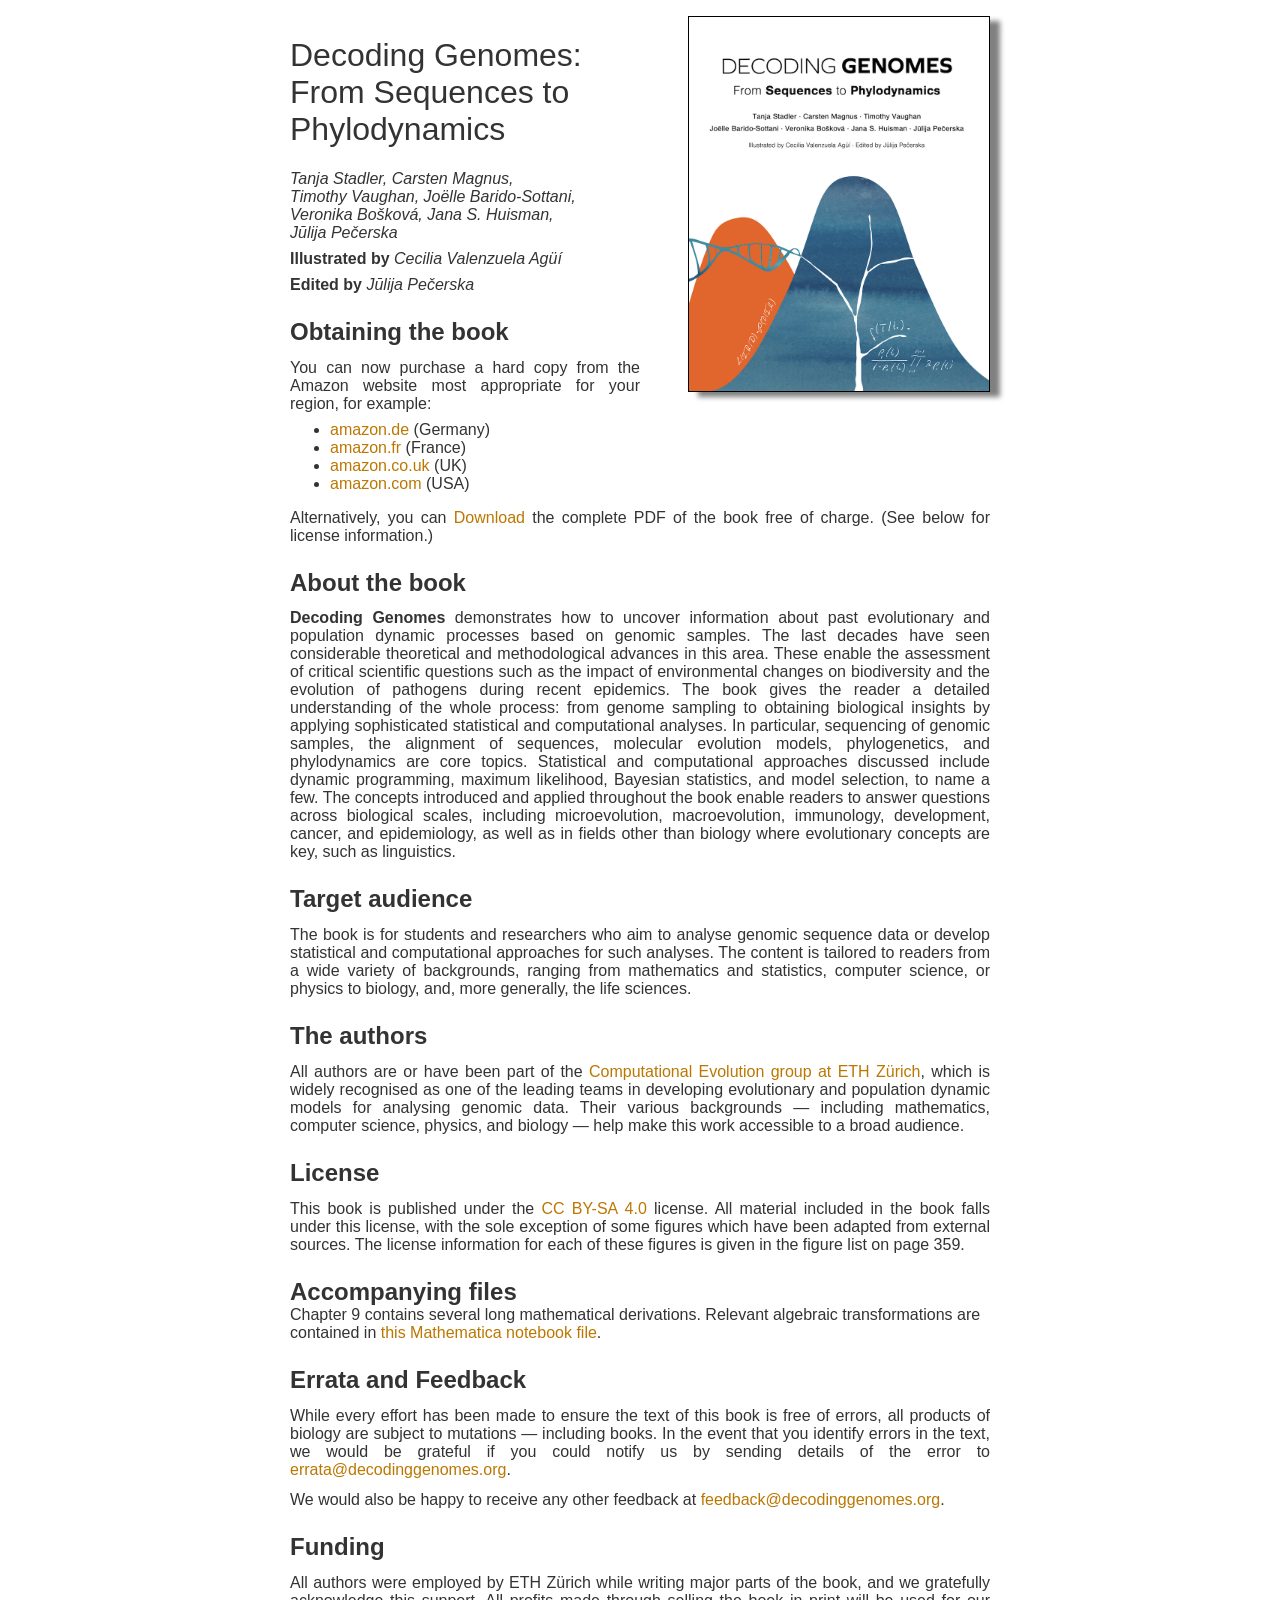
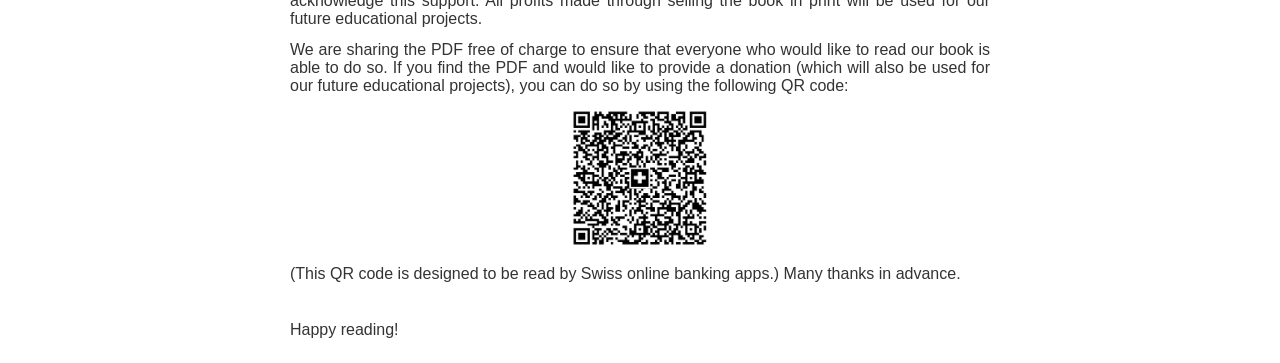
==== index.html @ dccded8a "Adjusted wording." ====
<!DOCTYPE html>
<html>

  <head>
    <title>Decoding Genomes: From Sequences to Phylodynamics</title>
    <meta charset="UTF-8">
    <meta name="description" content="An introduction to the modern analysis of evolving populations.">
    <meta name="author" content="Tanja Stadler, Carsten Magnus, Timothy Vaughan, Joëlle Barido-Sottani, Veronika Bošková, Jana S. Huisman, Jūlija Pečerska">
    <meta name="viewport" content="with=device-width, initial-scale=1.0">
    <link rel="stylesheet" type="text/css" href="style.css">
  </head>

  <body>
    <img id="cover" src="images/dg_cover.png" alt="Thumbnail of Decoding Genomes book cover.">

    <h1>Decoding Genomes: From Sequences to Phylodynamics</h1>
    <div class="authors"> <i>Tanja&nbsp;Stadler, Carsten&nbsp;Magnus, Timothy&nbsp;Vaughan,
        Joëlle&nbsp;Barido-Sottani, Veronika&nbsp;Bošková, Jana&nbsp;S.&nbsp;Huisman, Jūlija&nbsp;Pečerska</i></div>
    <div class="authors"> Illustrated by <i>Cecilia Valenzuela Agüí</i></div>
    <div class="authors">Edited by <i>Jūlija Pečerska</i></div>

    <h2>Obtaining the book</h2>

    <!-- <p>You will shortly be able to purchase a hard copy from Amazon. (Quality testing currently in progress.)</p> -->

    <p>You can now purchase a hard copy from the Amazon website most appropriate for your region, for example:</p>
    <ul>
      <li><a href="https://www.amazon.de/dp/B0D3BPB85C">amazon.de</a> (Germany)</li>
      <li><a href="https://www.amazon.fr/dp/B0D3BPB85C">amazon.fr</a> (France)</li>
      <li><a href="https://www.amazon.co.uk/dp/B0D3BPB85C">amazon.co.uk</a> (UK)</li>
      <li><a href="https://www.amazon.com/dp/B0D3BPB85C">amazon.com</a> (USA)</li>
    </ul>

    <p>Alternatively, you can <a
                                href="https://github.com/decodinggenomes/webpage/releases/download/e1.0/Decoding_Genomes_ed1_ebook.pdf">Download</a>
      the complete PDF of the book
      free of charge. (See below for license information.)</p>

    <h2>About the book</h2>

    <p><b>Decoding Genomes</b> demonstrates how to uncover information
      about past evolutionary and population dynamic processes based
      on genomic samples. The last decades have seen considerable
      theoretical and methodological advances in this area. These
      enable the assessment of critical scientific questions such as
      the impact of environmental changes on biodiversity and the
      evolution of pathogens during recent epidemics. The book gives
      the reader a detailed understanding of the whole process: from
      genome sampling to obtaining biological insights by applying
      sophisticated statistical and computational analyses. In
      particular, sequencing of genomic samples, the alignment of
      sequences, molecular evolution models, phylogenetics, and
      phylodynamics are core topics. Statistical and computational
      approaches discussed include dynamic programming, maximum
      likelihood, Bayesian statistics, and model selection, to name a
      few. The concepts introduced and applied throughout the book
      enable readers to answer questions across biological scales,
      including microevolution, macroevolution, immunology,
      development, cancer, and epidemiology, as well as in fields
      other than biology where evolutionary concepts are key, such as
      linguistics.</p>

    <h2>Target audience</h2>

    <p>The book is for students and researchers
      who aim to analyse genomic sequence data or develop statistical and
      computational approaches for such analyses. The content is tailored to
      readers from a wide variety of backgrounds, ranging from mathematics
      and statistics, computer science, or physics to biology, and, more
      generally, the life sciences.</p>

    <h2> The authors </h2>
    <p>All authors are or have been part of the
      <a href="https://bsse.ethz.ch/cevo">Computational Evolution
        group at ETH Zürich</a>, which is widely recognised as one of
      the leading teams in developing evolutionary and population
      dynamic models for analysing genomic data. Their various
      backgrounds &mdash; including mathematics, computer science, physics,
      and biology &mdash; help make this work accessible to a broad
      audience.
    </p>

    <h2>License</h2>

    <p>This book is published under the
      <a href="https://creativecommons.org/licenses/by-sa/4.0/">CC BY-SA 4.0</a>
      license. All material included in the book falls under this
      license, with the sole exception of some figures which have been
      adapted from external sources. The license information for each
      of these figures is given in the figure list on page 359.</p>

    <h2>Accompanying files</h2>
    Chapter 9 contains several long mathematical derivations. Relevant
    algebraic transformations are contained in
    <a href="https://github.com/decodinggenomes/webpage/releases/download/e1.0/Chapter09_Mathematica.nb">this Mathematica notebook file</a>.

    <h2>Errata and Feedback</h2>

    <p>While every effort has been made to ensure the text of this book
      is free of errors, all products of biology are subject to
      mutations &mdash; including books. In the event that you identify errors
      in the text, we would be grateful if you could notify us
      by sending details of the error to
      <a href="mailto:errata@decodinggenomes.org">errata@decodinggenomes.org</a>.
    </p>

    <p>We would also be happy to receive any other feedback at
      <a href="mailto:feedback@decodinggenomes.org">feedback@decodinggenomes.org</a>.
    </p>

    <h2>Funding</h2>

    <p>All authors were employed by ETH Zürich while writing major
      parts of the book, and we gratefully acknowledge this support. All
      profits made through selling the book in print will be used for
      our future educational projects.</p>

    <p>We are sharing the PDF free of charge to ensure that everyone
      who would like to read our book is able to do so. If you find
      the PDF and would like to provide a donation (which will also be
      used for our future educational projects), you can do so by
      using the following QR code:</p>

    <img id="qrcode" src="images/qr-code.png">

    <p>(This QR code is designed to be read by Swiss online
    banking apps.)  Many thanks in advance.</p>

    <br>
    <p>Happy reading!</p>
  </body>

</html>
---- style.css ----
body {
    margin: 0 auto;
    padding: 1em;
    max-width: 700px;
    font-family: sans-serif;
    background-color: white;
    color: #333;
}

img#cover {
    width: 300px;
    border: solid 1px black;
    box-shadow: 10px 5px 5px grey;
}

img#qrcode {
    text-align: center;
    width: 150px;
    display: block;
    margin-left: auto;
    margin-right: auto;
}

@media (min-width: 700px) {
    img#cover {
        float: right;
        margin-left: 3em;
        margin-bottom: 2em;
    }
}

@media (max-width: 699px) {
    img {
        display: block;
        width: 80%;
        margin: 2em;
    }
}

div.authors {
    margin-bottom: 0.5em;
    font-weight: bold;
}

div.authors>i {
    font-weight: normal;
}

h1 {
    font-weight: normal;
}

h2 {
    margin-top: 1em;
    margin-bottom: 0em;
}

p {
    margin-top: 0.8em;
    margin-bottom: 0.5em;
    text-align: justify;
}

ul {
    margin-top: 0em;
}

a {
    color: #b70;
    text-decoration: none;
}

a:hover {
    text-decoration: underline;
}
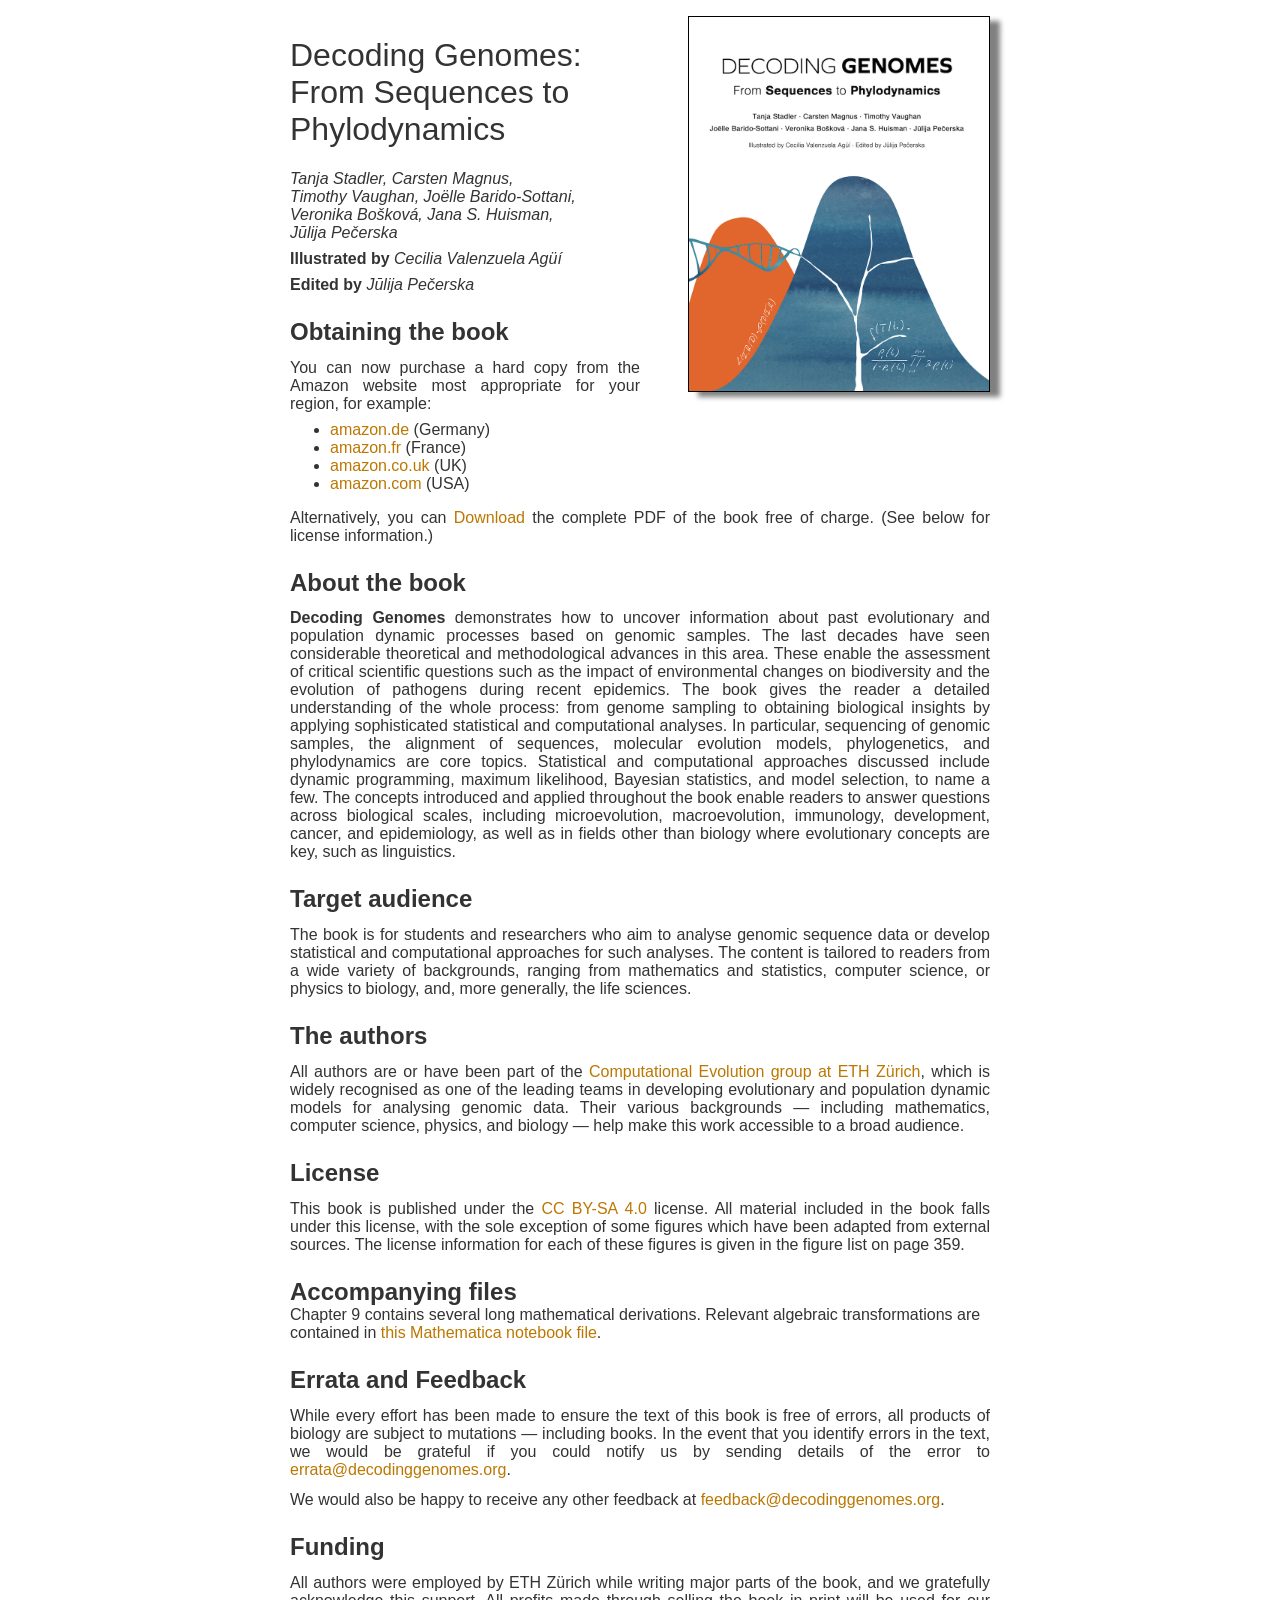
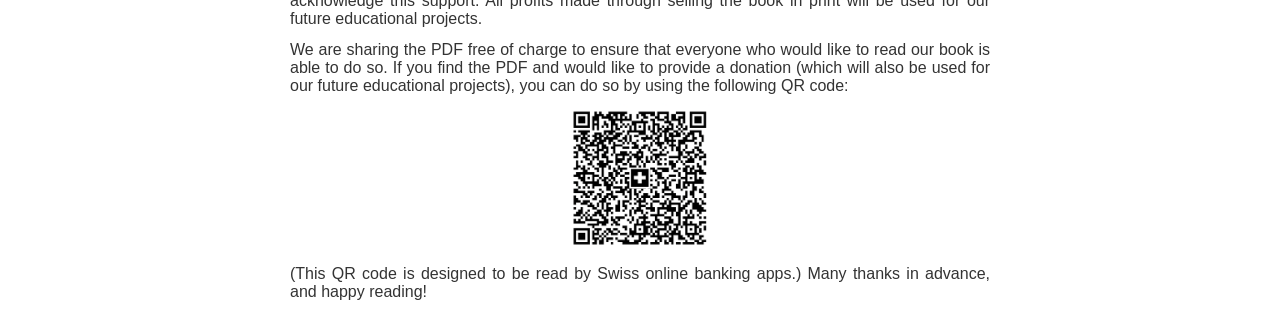
==== commit 98ad211a: "Adjusted text." ====
--- a/index.html
+++ b/index.html
@@ -124,10 +124,7 @@
     <img id="qrcode" src="images/qr-code.png">
 
     <p>(This QR code is designed to be read by Swiss online
-    banking apps.)  Many thanks in advance.</p>
-
-    <br>
-    <p>Happy reading!</p>
+    banking apps.)  Many thanks in advance, and happy reading!</p>
   </body>
 
 </html>
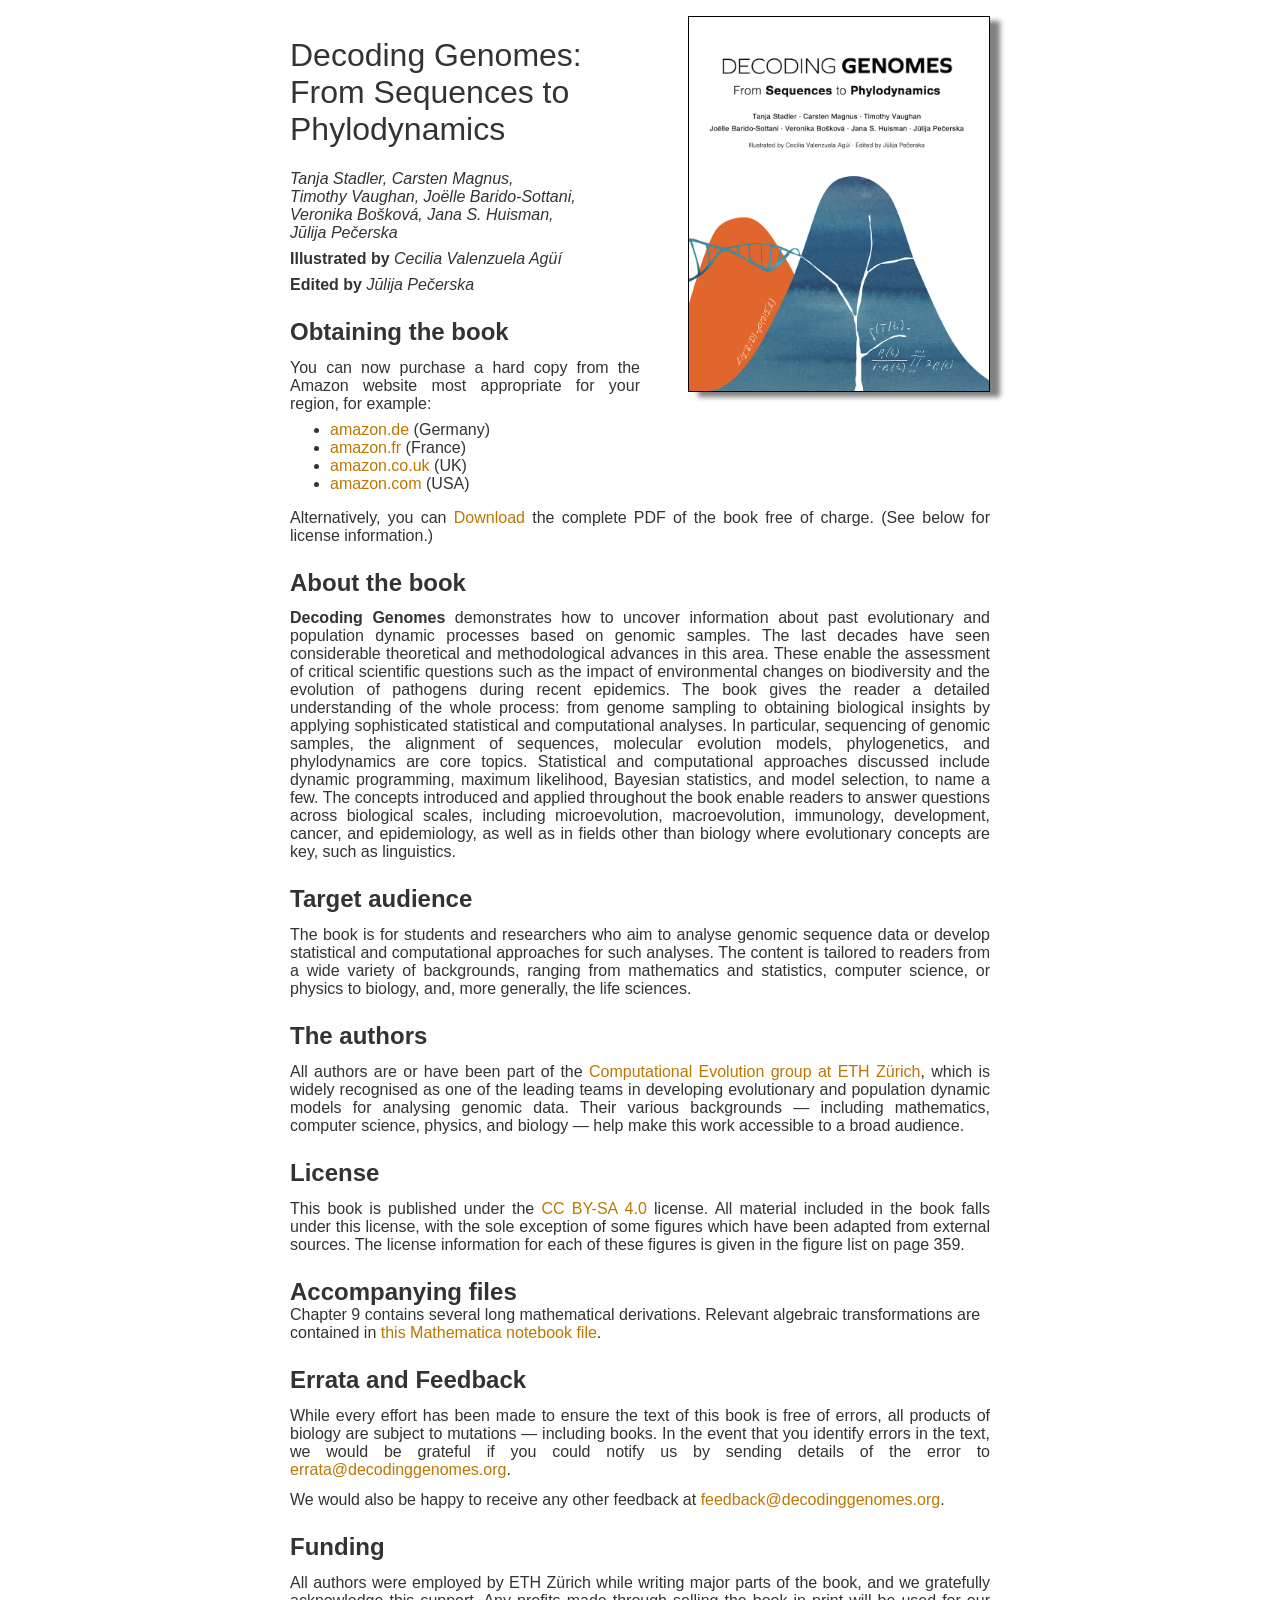
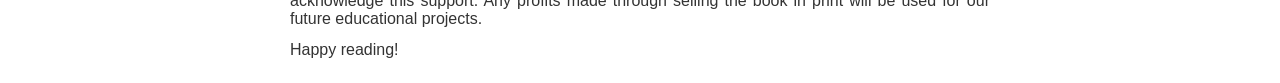
==== commit 4b47ece6: "Temporarily removed QR code." ====
--- a/index.html
+++ b/index.html
@@ -111,10 +111,11 @@
     <h2>Funding</h2>
 
     <p>All authors were employed by ETH Zürich while writing major
-      parts of the book, and we gratefully acknowledge this support. All
+      parts of the book, and we gratefully acknowledge this support. Any
       profits made through selling the book in print will be used for
       our future educational projects.</p>
 
+    <!--
     <p>We are sharing the PDF free of charge to ensure that everyone
       who would like to read our book is able to do so. If you find
       the PDF and would like to provide a donation (which will also be
@@ -125,6 +126,9 @@
 
     <p>(This QR code is designed to be read by Swiss online
     banking apps.)  Many thanks in advance, and happy reading!</p>
+    -->
+
+    <p>Happy reading!</p>
   </body>
 
 </html>
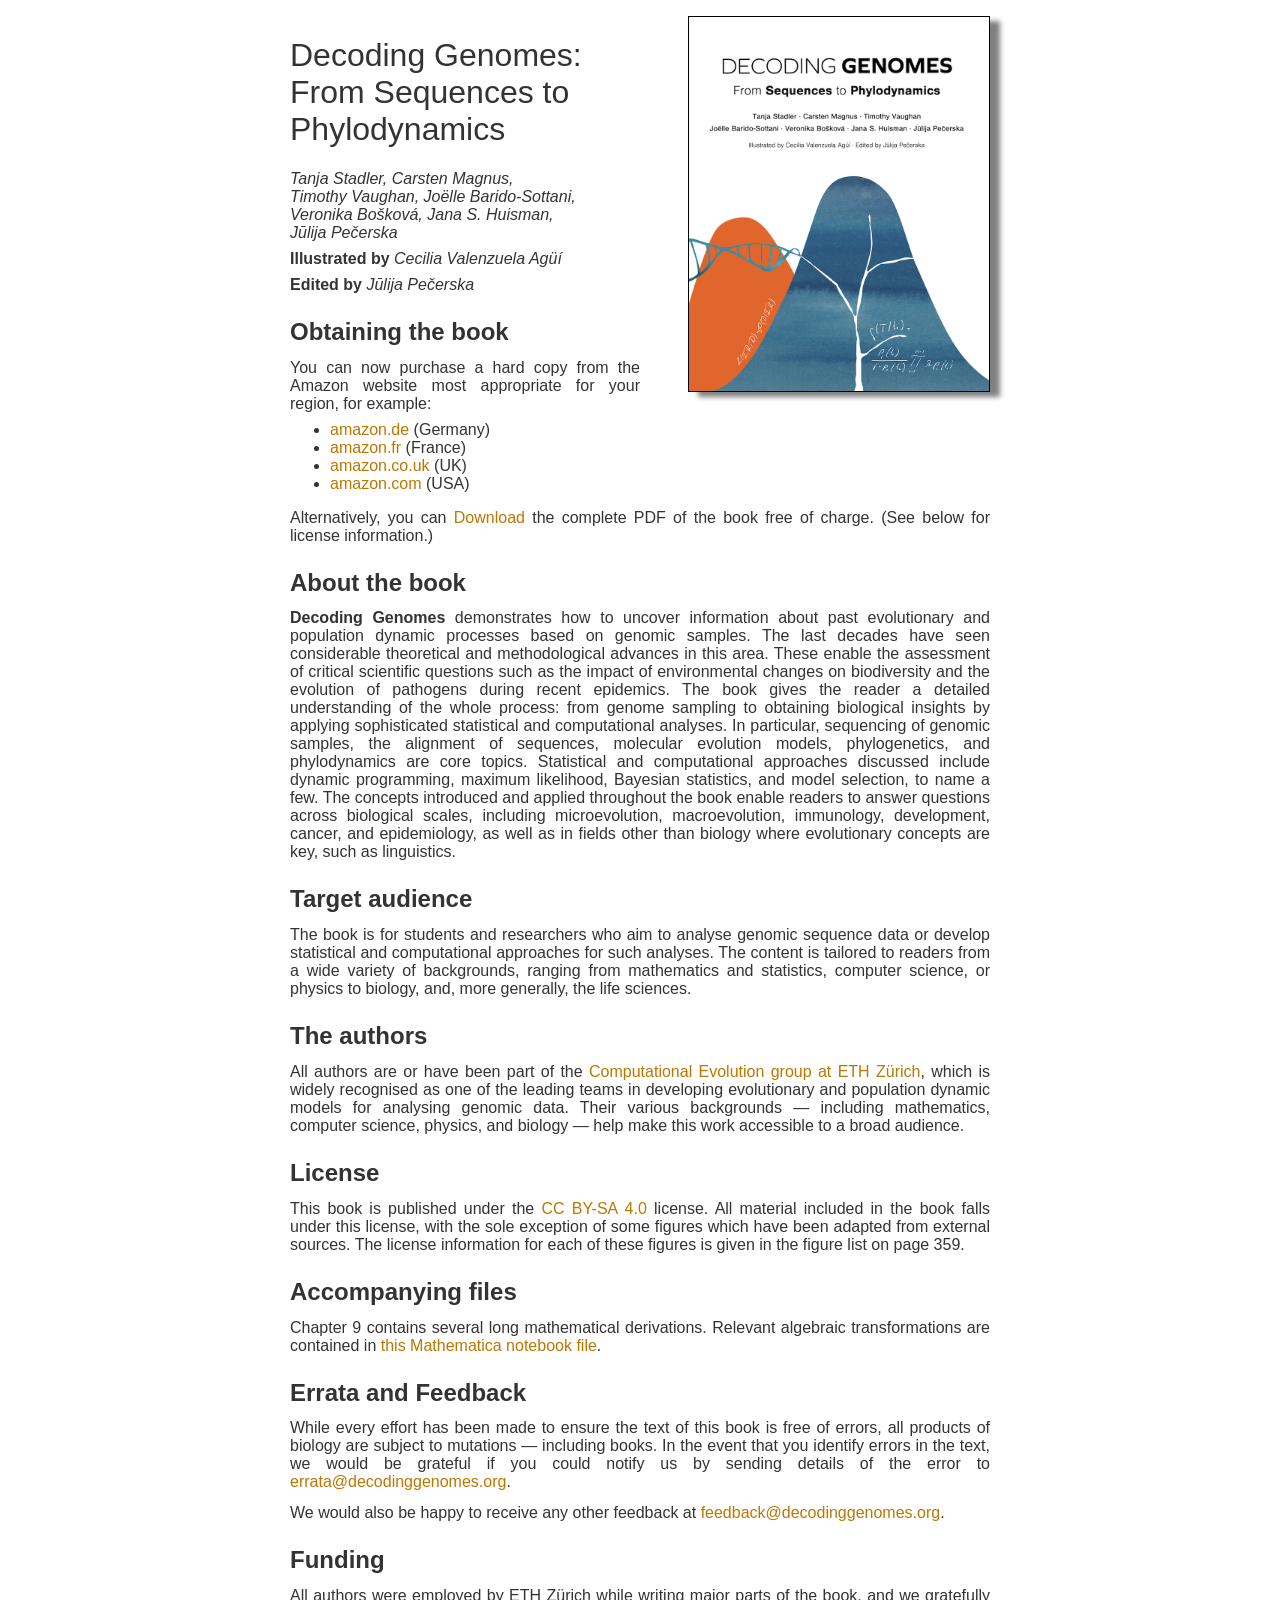
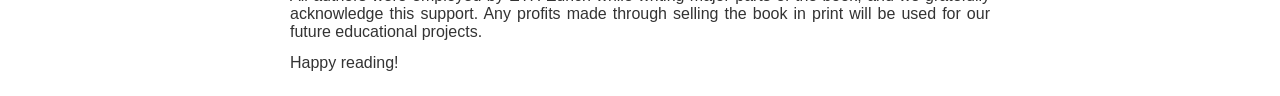
==== commit 7e5cf8f7: "Added missing <p> tag." ====
--- a/index.html
+++ b/index.html
@@ -90,9 +90,10 @@
       of these figures is given in the figure list on page 359.</p>
 
     <h2>Accompanying files</h2>
-    Chapter 9 contains several long mathematical derivations. Relevant
-    algebraic transformations are contained in
-    <a href="https://github.com/decodinggenomes/webpage/releases/download/e1.0/Chapter09_Mathematica.nb">this Mathematica notebook file</a>.
+
+    <p> Chapter 9 contains several long mathematical derivations. Relevant
+      algebraic transformations are contained in
+      <a href="https://github.com/decodinggenomes/webpage/releases/download/e1.0/Chapter09_Mathematica.nb">this Mathematica notebook file</a>.</p>
 
     <h2>Errata and Feedback</h2>
 
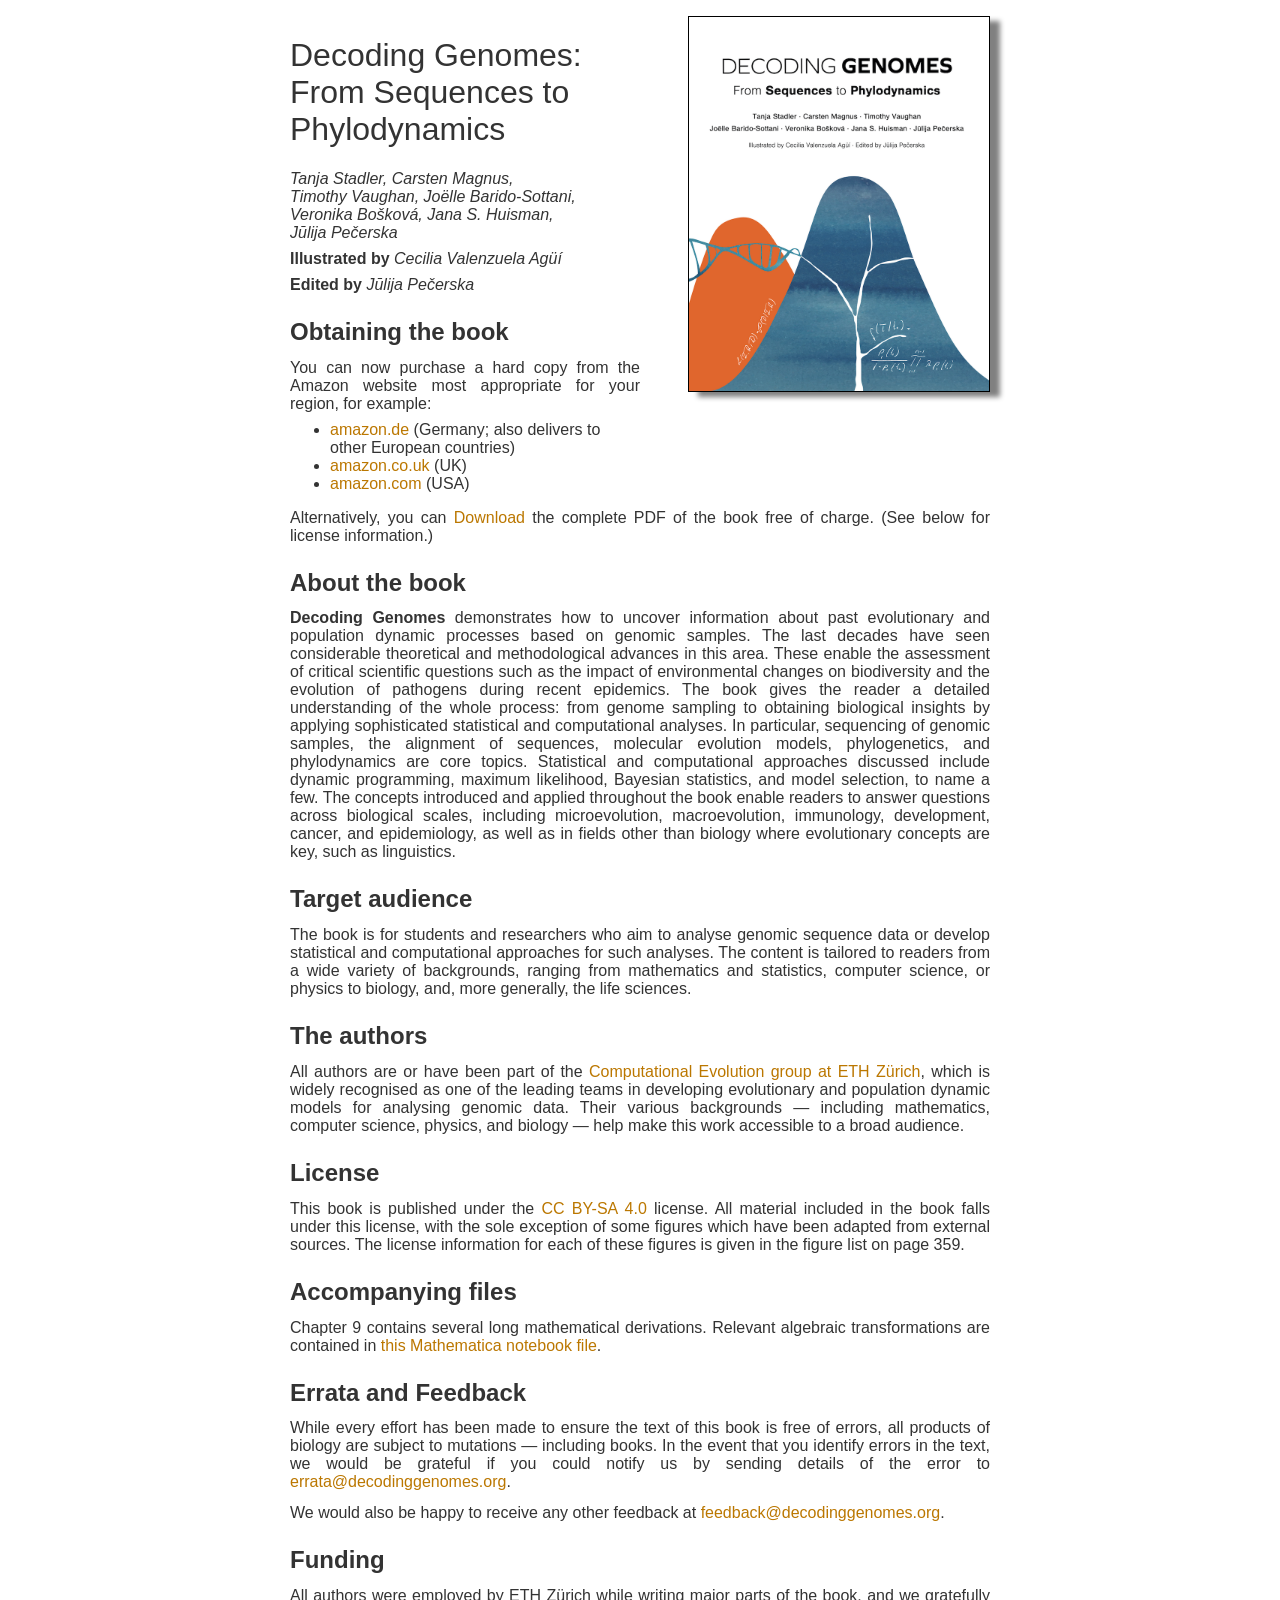
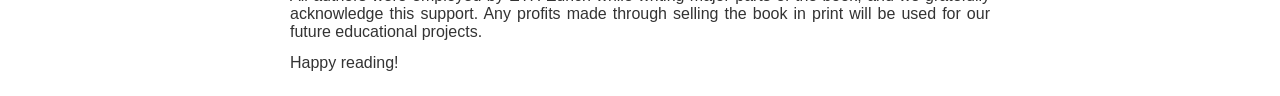
==== commit 64f7b8f1: "Removed Amazon France link temporarily." ====
--- a/index.html
+++ b/index.html
@@ -25,8 +25,8 @@
 
     <p>You can now purchase a hard copy from the Amazon website most appropriate for your region, for example:</p>
     <ul>
-      <li><a href="https://www.amazon.de/dp/B0D3BPB85C">amazon.de</a> (Germany)</li>
-      <li><a href="https://www.amazon.fr/dp/B0D3BPB85C">amazon.fr</a> (France)</li>
+      <li><a href="https://www.amazon.de/dp/B0D3BPB85C">amazon.de</a> (Germany; also delivers to other European countries)</li>
+      <!-- <li><a href="https://www.amazon.fr/dp/B0D3BPB85C">amazon.fr</a> (France)</li> -->
       <li><a href="https://www.amazon.co.uk/dp/B0D3BPB85C">amazon.co.uk</a> (UK)</li>
       <li><a href="https://www.amazon.com/dp/B0D3BPB85C">amazon.com</a> (USA)</li>
     </ul>
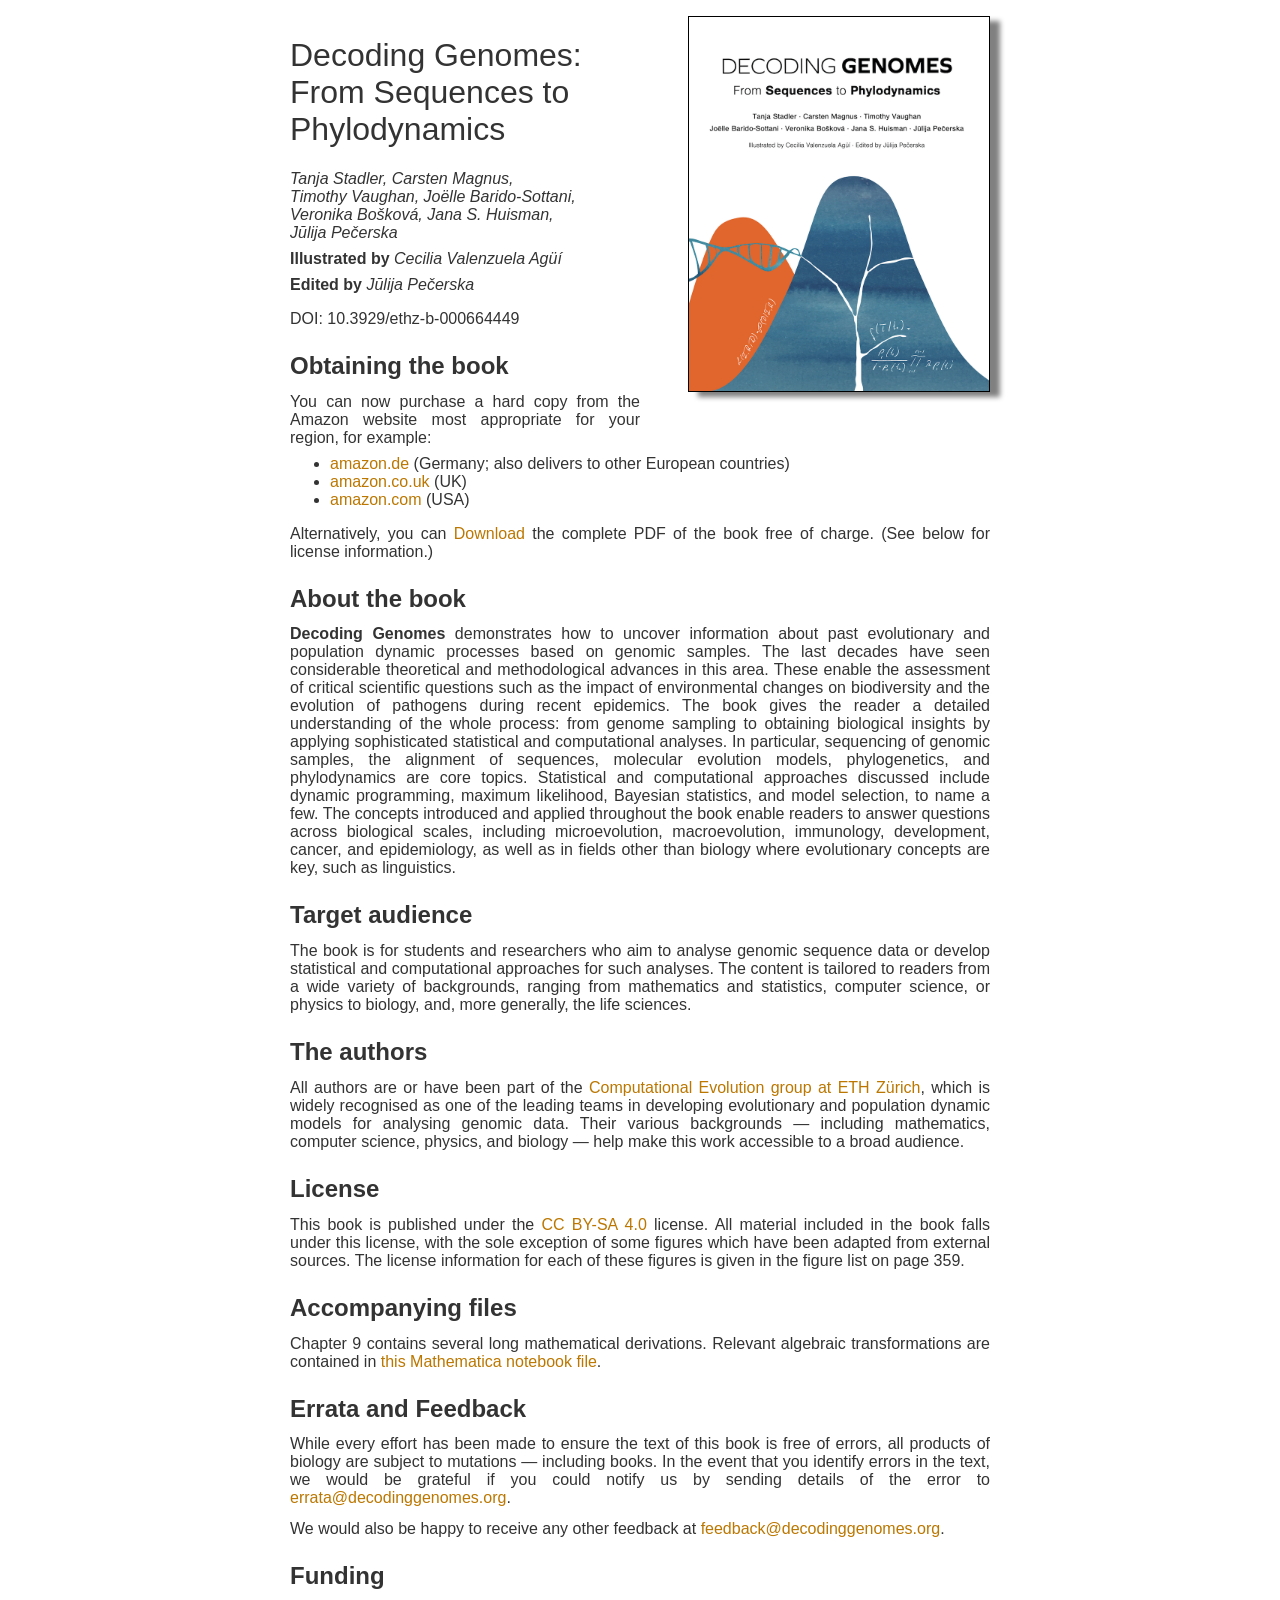
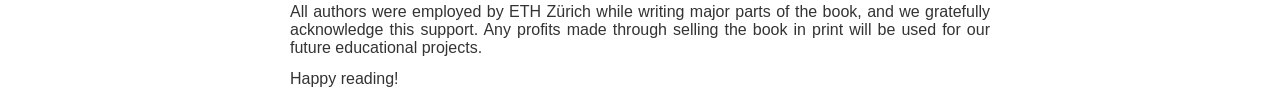
==== commit 0eff9348: "Added DOI." ====
--- a/index.html
+++ b/index.html
@@ -18,6 +18,8 @@
         Joëlle&nbsp;Barido-Sottani, Veronika&nbsp;Bošková, Jana&nbsp;S.&nbsp;Huisman, Jūlija&nbsp;Pečerska</i></div>
     <div class="authors"> Illustrated by <i>Cecilia Valenzuela Agüí</i></div>
     <div class="authors">Edited by <i>Jūlija Pečerska</i></div>
+
+    <div class="DOI">DOI: 10.3929/ethz-b-000664449</div>
 
     <h2>Obtaining the book</h2>
 
--- a/style.css
+++ b/style.css
@@ -46,6 +46,10 @@
     font-weight: normal;
 }
 
+div.DOI {
+    margin-top: 1em;
+}
+
 h1 {
     font-weight: normal;
 }
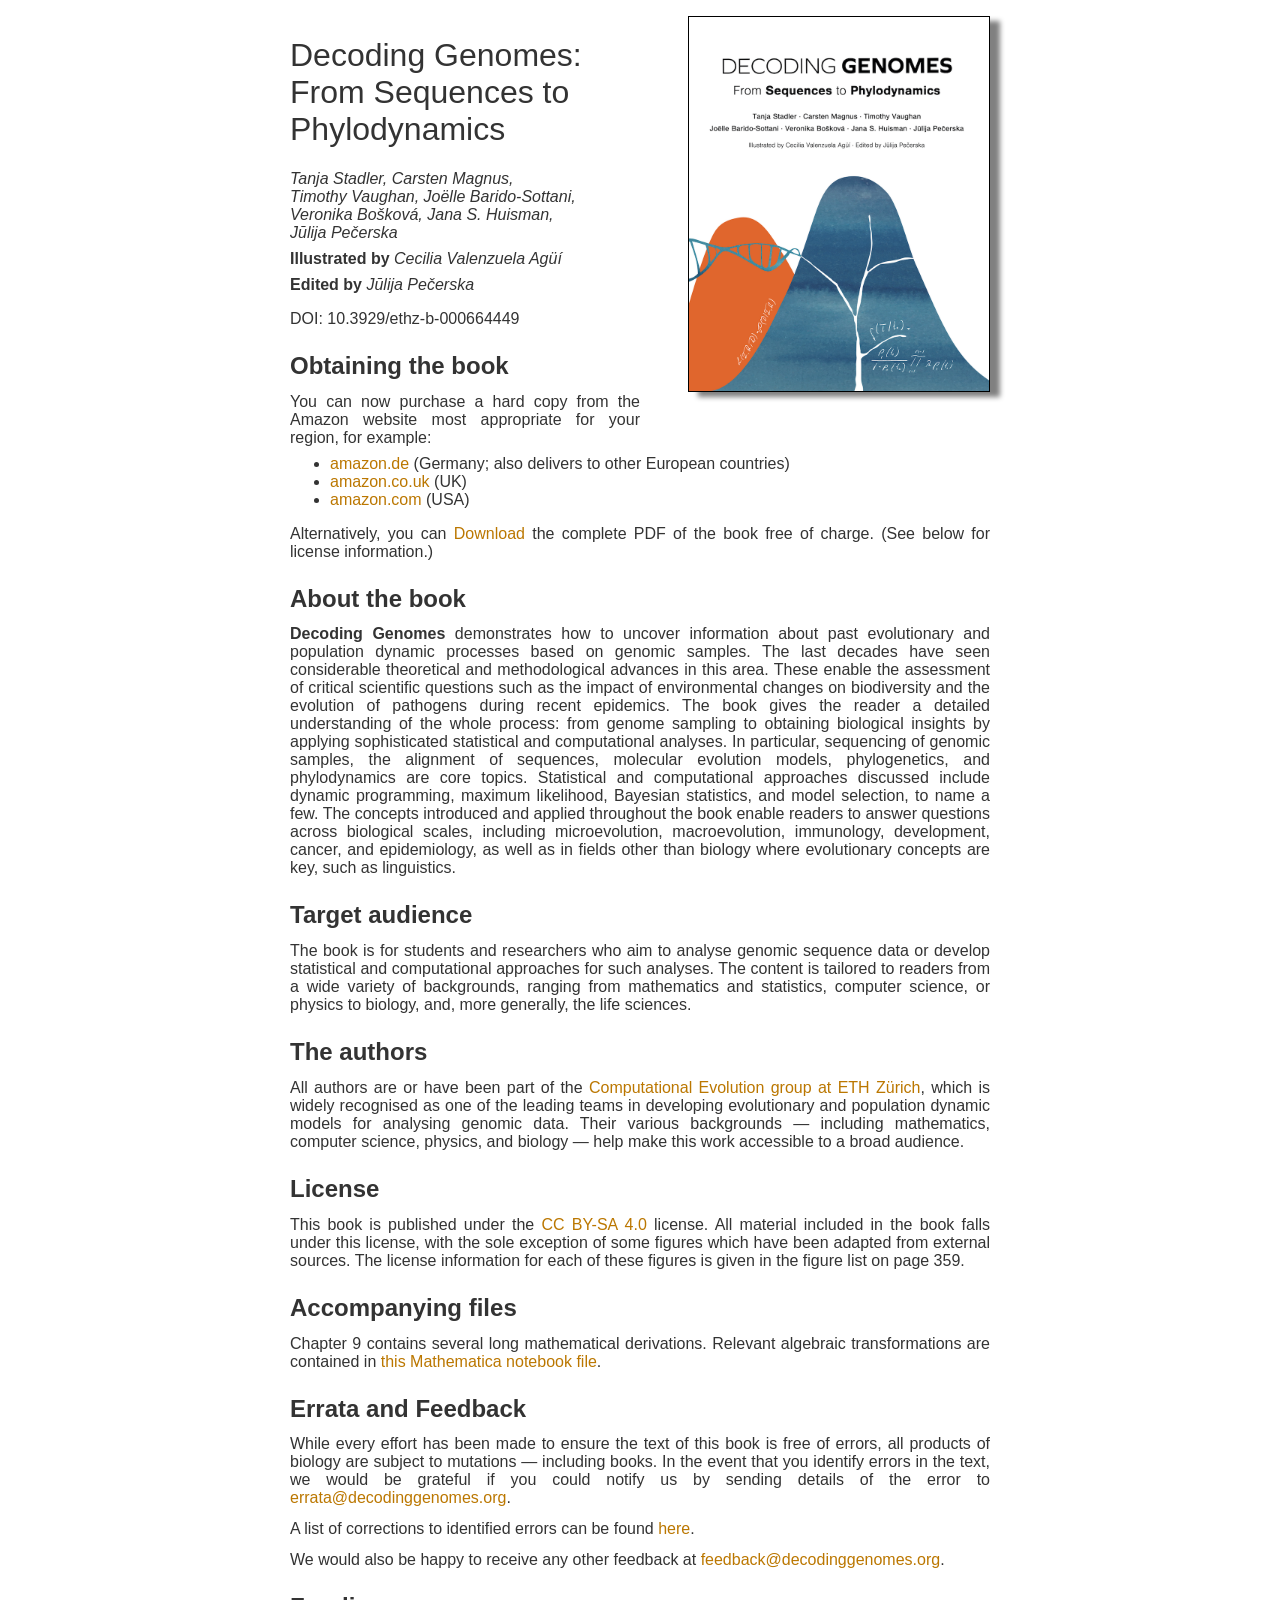
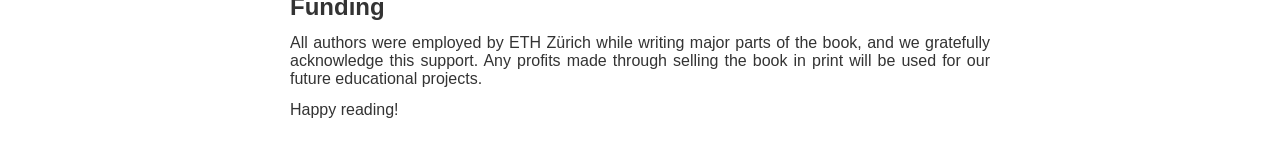
==== commit 3d1a6eaf: "Added errata." ====
--- a/index.html
+++ b/index.html
@@ -107,6 +107,8 @@
       <a href="mailto:errata@decodinggenomes.org">errata@decodinggenomes.org</a>.
     </p>
 
+    <p>A list of corrections to identified errors can be found <a href="corrections.html">here</a>.</p>
+
     <p>We would also be happy to receive any other feedback at
       <a href="mailto:feedback@decodinggenomes.org">feedback@decodinggenomes.org</a>.
     </p>
